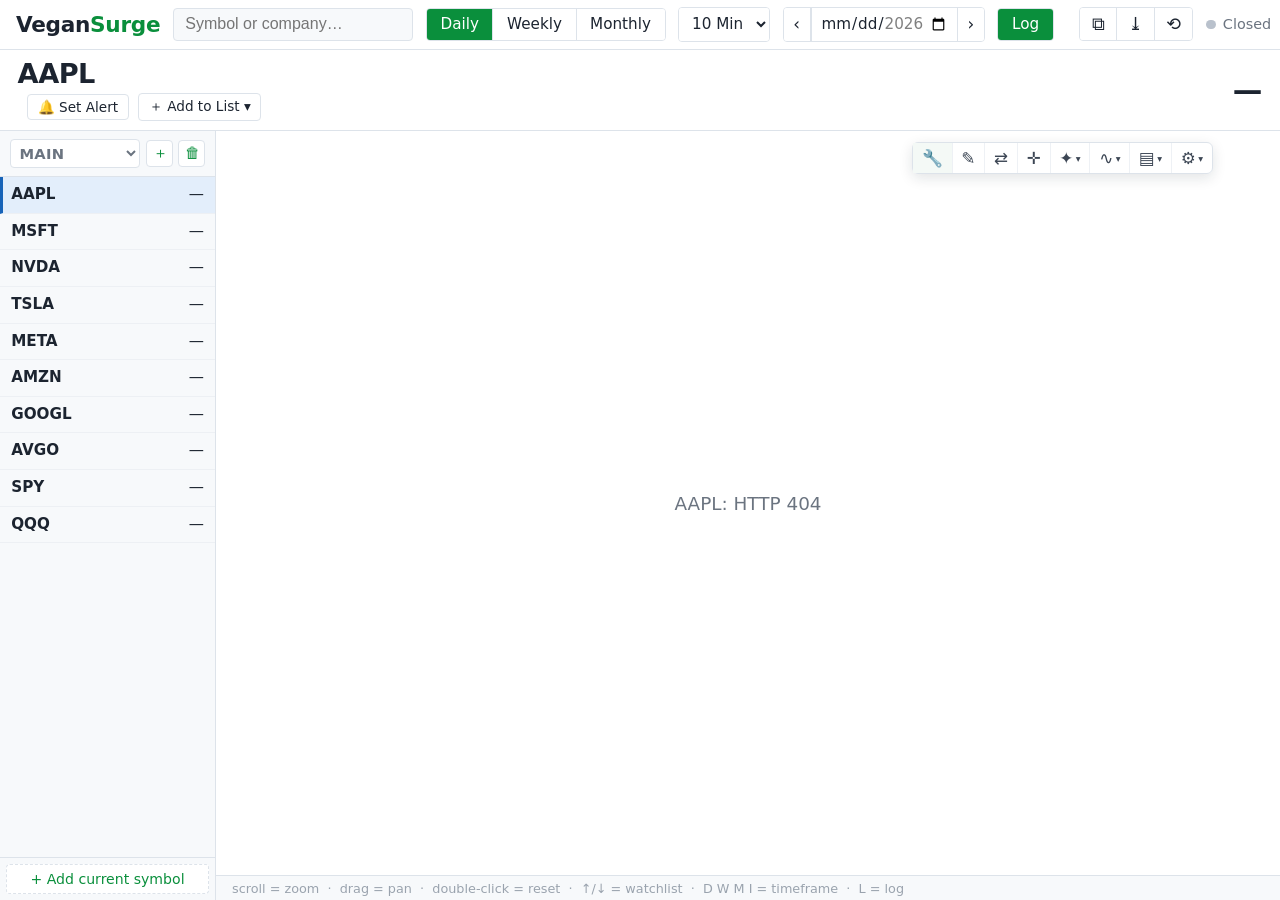
==== web/index.html @ 4a859776 "VeganSurge: local MarketSurge-style charting app Fast canvas charting (IBD HLC bars, RS line + appro" ====
<!DOCTYPE html>
<html lang="en">
<head>
<meta charset="utf-8">
<meta name="viewport" content="width=device-width, initial-scale=1">
<title>VeganSurge</title>
<link rel="stylesheet" href="css/app.css">
</head>
<body>
<header id="topbar">
  <div class="logo">Vegan<span>Surge</span></div>

  <div id="searchBox">
    <input id="searchInput" type="text" placeholder="Symbol or company…" autocomplete="off" spellcheck="false">
    <div id="searchResults" class="hidden"></div>
  </div>

  <div id="tfButtons" class="btn-group">
    <button data-tf="d" class="active">Daily</button>
    <button data-tf="w">Weekly</button>
    <button data-tf="m">Monthly</button>
  </div>

  <div class="btn-group" id="intradayGroup">
    <select id="intradaySelect" title="Intraday timeframe">
      <option value="i1">1 Min</option>
      <option value="i5">5 Min</option>
      <option value="i10" selected>10 Min</option>
      <option value="i15">15 Min</option>
      <option value="i60">60 Min</option>
    </select>
  </div>

  <div class="btn-group" id="dayNav">
    <button id="dayPrev" title="Previous session">‹</button>
    <input type="date" id="daySelect" title="Replay a specific day (intraday)">
    <button id="dayNext" title="Next session">›</button>
  </div>

  <div class="btn-group">
    <button id="logToggle" class="active" title="Logarithmic price scale">Log</button>
  </div>

  <div class="spacer"></div>

  <div class="btn-group" id="utilButtons">
    <button id="pipBtn" title="Open chart in a separate window">⧉</button>
    <button id="shotBtn" title="Download chart screenshot">⤓</button>
    <button id="resetBtn" title="Reset view to defaults">⟲</button>
  </div>

  <div id="liveStatus"><span class="dot"></span><span id="liveText">—</span></div>
</header>

<div id="companyBar">
  <div class="cb-left">
    <div class="cb-title">
      <span id="qhSymbol">—</span>
      <span id="qhName"></span>
    </div>
    <div class="cb-sub">
      <span id="qhIndustry"></span>
      <button id="alertBtn">🔔 Set Alert</button>
      <div id="listAddWrap">
        <button id="listAddBtn">＋ Add to List ▾</button>
        <div id="listAddPop" class="pop hidden"></div>
      </div>
    </div>
  </div>
  <div class="cb-blurb">
    <span id="qhSummary"></span>
    <a id="qhWebsite" target="_blank" rel="noopener"></a>
  </div>
  <div class="cb-stats" id="qhStats"></div>
  <div class="cb-price">
    <div id="qhPrice">—</div>
    <div id="qhChange"></div>
    <div id="qhVolume"></div>
  </div>
</div>

<div id="alertPop" class="pop hidden">
  <div class="pop-title">Price alerts — <span id="alertSym"></span></div>
  <div class="pop-row">
    <input id="alertPrice" type="number" step="0.01" placeholder="Price level">
    <button id="alertAdd">Add</button>
  </div>
  <div id="alertList"></div>
  <div class="pop-note">Fires when price crosses the level (checked every few seconds while open).</div>
</div>

<main>
  <aside id="watchlistPanel">
    <div class="panel-head">
      <select id="listSelect" title="Watchlist"></select>
      <span class="panel-head-btns">
        <button id="listNew" title="New list">＋</button>
        <button id="listDel" title="Delete list">🗑</button>
      </span>
    </div>
    <div id="watchlist"></div>
    <div class="panel-foot"><button id="wlAdd">+ Add current symbol</button></div>
  </aside>

  <section id="chartSection">
    <div id="replayBanner" class="hidden"></div>
    <div id="chartWrap">
      <canvas id="chart"></canvas>
      <canvas id="markup"></canvas>
      <canvas id="overlay"></canvas>
      <div id="floatPanel" class="hidden">
        <button id="fpToggle" title="Collapse panel">‹</button>
        <div id="fpBody"></div>
      </div>
      <div id="toolsBar"></div>
      <div id="chartMsg" class="hidden"></div>
      <div id="toast" class="hidden"></div>
    </div>
    <div class="hint">scroll = zoom &nbsp;·&nbsp; drag = pan &nbsp;·&nbsp; double-click = reset &nbsp;·&nbsp; ↑/↓ = watchlist &nbsp;·&nbsp; D W M I = timeframe &nbsp;·&nbsp; L = log</div>
  </section>
</main>

<script type="module" src="js/app.js"></script>
</body>
</html>
---- web/css/app.css ----
:root {
  --bg: #ffffff;
  --panel: #f7f9fb;
  --border: #dde3ea;
  --text: #1c2430;
  --muted: #6b7480;
  --accent: #0a8f3c;
  --up: #1763b8;
  --down: #e2418f;
  --red: #e03131;
  --link: #1c66c2;
}

/* Dynamic type scale: everything is in rem, so the whole UI grows with the
   window. ~13px at 1100px wide → ~17px at 2400px wide. */
html { font-size: clamp(12.5px, 0.45vw + 8.4px, 18px); }

* { box-sizing: border-box; }

html, body {
  margin: 0; height: 100%;
  font-family: "Segoe UI", system-ui, -apple-system, sans-serif;
  font-size: 1rem; color: var(--text); background: var(--bg);
  overflow: hidden;
}
body { display: flex; flex-direction: column; }

/* ---------- top toolbar ---------- */
#topbar {
  display: flex; align-items: center; gap: 0.8rem;
  height: 3.1rem; padding: 0 1rem; flex: none;
  border-bottom: 1px solid var(--border); background: #fff;
}
.logo { font-size: 1.35rem; font-weight: 700; letter-spacing: -0.3px; white-space: nowrap; }
.logo span { color: var(--accent); }
.spacer { flex: 1; }

#searchBox { position: relative; }
#searchInput {
  width: 15rem; padding: 0.42rem 0.7rem;
  border: 1px solid var(--border); border-radius: 4px;
  font-size: 1rem; outline: none; background: var(--panel);
}
#searchInput:focus { border-color: var(--accent); background: #fff; }
#searchResults {
  position: absolute; top: 2.4rem; left: 0; width: 24rem; z-index: 50;
  background: #fff; border: 1px solid var(--border); border-radius: 4px;
  box-shadow: 0 6px 20px rgba(20,30,40,.12); max-height: 22rem; overflow-y: auto;
}
#searchResults .row {
  display: flex; gap: 0.7rem; padding: 0.5rem 0.7rem; cursor: pointer; align-items: baseline;
}
#searchResults .row:hover, #searchResults .row.sel { background: #eef4fb; }
#searchResults .sym { font-weight: 700; min-width: 4rem; }
#searchResults .name { color: var(--muted); flex: 1; overflow: hidden; text-overflow: ellipsis; white-space: nowrap; }
#searchResults .exch { color: #98a1ad; font-size: 0.85rem; }

.btn-group { display: flex; border: 1px solid var(--border); border-radius: 4px; overflow: hidden; flex: none; }
.btn-group button {
  border: none; background: #fff; padding: 0.42rem 0.85rem; cursor: pointer;
  font-size: 0.95rem; color: var(--text); border-right: 1px solid var(--border);
  font-family: inherit;
}
.btn-group button:last-child { border-right: none; }
.btn-group button:hover { background: #f0f3f7; }
.btn-group button.active { background: var(--accent); color: #fff; }

#intradayGroup select, #dayNav input[type="date"] {
  border: none; background: #fff; padding: 0.4rem 0.55rem; font-size: 0.95rem;
  color: var(--text); cursor: pointer; outline: none; font-family: inherit;
}
#intradayGroup.active select { background: var(--accent); color: #fff; }
#dayNav button { padding: 0.42rem 0.6rem; font-size: 1.05rem; line-height: 1; }
#dayNav input[type="date"] { width: 9.2rem; border-left: 1px solid var(--border); border-right: 1px solid var(--border); }

#utilButtons button { font-size: 1.1rem; padding: 0.35rem 0.7rem; }

#liveStatus { display: flex; align-items: center; gap: 0.45rem; color: var(--muted); font-size: 0.9rem; white-space: nowrap; }
#liveStatus .dot { width: 0.6rem; height: 0.6rem; border-radius: 50%; background: #b9c1cc; }
#liveStatus.on .dot { background: var(--accent); box-shadow: 0 0 5px rgba(10,143,60,.7); }

/* ---------- fat company bar (MS-style) ---------- */
#companyBar {
  display: flex; align-items: center; gap: 1.4rem; flex: none;
  padding: 0.55rem 1.1rem; min-height: 4.6rem;
  border-bottom: 1px solid var(--border); background: #fff;
}
.cb-left { flex: none; max-width: 30rem; }
.cb-title { display: flex; align-items: baseline; gap: 0.6rem; }
#qhSymbol { font-size: 1.7rem; font-weight: 800; letter-spacing: -0.5px; }
#qhName { font-size: 1.15rem; font-weight: 600; color: var(--text);
  overflow: hidden; text-overflow: ellipsis; white-space: nowrap; max-width: 16rem; }
.cb-sub { display: flex; align-items: center; gap: 0.6rem; margin-top: 0.25rem; }
#qhIndustry { color: var(--link); font-size: 0.9rem; white-space: nowrap;
  overflow: hidden; text-overflow: ellipsis; max-width: 24rem; }
.cb-sub button {
  border: 1px solid var(--border); background: #fff; border-radius: 4px;
  padding: 0.25rem 0.6rem; font-size: 0.85rem; cursor: pointer; white-space: nowrap;
  font-family: inherit; color: var(--text);
}
.cb-sub button:hover { background: #f0f3f7; }
#listAddWrap { position: relative; }

.cb-blurb {
  flex: 1 1 auto; min-width: 8rem; color: var(--muted); font-size: 0.88rem;
  line-height: 1.25; max-height: 3.4rem; overflow: hidden;
}
#qhWebsite { color: var(--link); margin-left: 0.4rem; }

.cb-stats {
  flex: none; display: grid; grid-auto-flow: column;
  grid-template-rows: 1fr 1fr 1fr; gap: 0.12rem 1.6rem;
  font-size: 0.92rem; font-variant-numeric: tabular-nums; white-space: nowrap;
}
.cb-stats .pair { display: flex; justify-content: space-between; gap: 0.8rem; }
.cb-stats .k { color: var(--muted); }
.cb-stats .v { font-weight: 700; }

.cb-price { flex: none; text-align: right; min-width: 11rem; }
#qhPrice { font-size: 1.85rem; font-weight: 800; line-height: 1.1; font-variant-numeric: tabular-nums; }
#qhChange { font-weight: 700; font-size: 1rem; font-variant-numeric: tabular-nums; }
#qhVolume { color: var(--muted); font-size: 0.88rem; font-variant-numeric: tabular-nums; }

.pos { color: var(--accent); }
.neg { color: var(--red); }

/* ---------- popovers ---------- */
.pop {
  position: absolute; z-index: 60; background: #fff; border: 1px solid var(--border);
  border-radius: 6px; box-shadow: 0 8px 26px rgba(20,30,40,.18); padding: 0.7rem;
  font-size: 0.92rem; min-width: 16rem;
}
.pop-title { font-weight: 700; margin-bottom: 0.5rem; }
.pop-row { display: flex; gap: 0.5rem; margin-bottom: 0.5rem; }
.pop-row input {
  flex: 1; border: 1px solid var(--border); border-radius: 4px; padding: 0.3rem 0.5rem;
  font-size: 0.92rem; font-family: inherit; outline: none;
}
.pop-row input:focus { border-color: var(--accent); }
.pop-row button, .pop .item button {
  border: 1px solid var(--border); background: var(--accent); color: #fff;
  border-radius: 4px; padding: 0.3rem 0.8rem; cursor: pointer; font-family: inherit;
}
.pop .item {
  display: flex; justify-content: space-between; align-items: center;
  padding: 0.3rem 0.2rem; border-bottom: 1px solid #f0f3f6;
}
.pop .item button { background: #fff; color: var(--red); border: none; padding: 0 0.4rem; }
.pop-note { color: var(--muted); font-size: 0.8rem; margin-top: 0.4rem; }
#listAddPop { top: 2rem; left: 0; }
#listAddPop .choice { padding: 0.4rem 0.6rem; cursor: pointer; border-radius: 4px; }
#listAddPop .choice:hover { background: #eef4fb; }
#listAddPop .choice.inlist { color: var(--accent); font-weight: 600; }
#alertPop { top: 7.2rem; left: 14rem; }

/* ---------- layout ---------- */
main { display: flex; flex: 1; min-height: 0; }

aside {
  background: var(--panel); border-right: 1px solid var(--border);
  display: flex; flex-direction: column; overflow: hidden;
}
#watchlistPanel { width: 13.5rem; flex: none; }

.panel-head {
  display: flex; align-items: center; justify-content: space-between; gap: 0.4rem;
  padding: 0.5rem 0.6rem; border-bottom: 1px solid var(--border);
}
#listSelect {
  flex: 1; border: 1px solid var(--border); border-radius: 4px; background: #fff;
  font-size: 0.92rem; font-weight: 700; padding: 0.25rem 0.3rem; font-family: inherit;
  text-transform: uppercase; letter-spacing: .3px; color: var(--muted); outline: none;
}
.panel-head-btns { display: flex; gap: 0.3rem; }
.panel-head button {
  border: 1px solid var(--border); background: #fff; border-radius: 4px;
  width: 1.7rem; height: 1.7rem; cursor: pointer; font-size: 0.95rem; line-height: 1;
  color: var(--accent); font-family: inherit;
}
.panel-head button:hover { background: #eef4ee; }
.panel-foot { border-top: 1px solid var(--border); padding: 0.4rem; }
.panel-foot button {
  width: 100%; border: 1px dashed var(--border); background: #fff; border-radius: 4px;
  padding: 0.35rem; cursor: pointer; color: var(--accent); font-size: 0.88rem; font-family: inherit;
}
.panel-foot button:hover { background: #eef4ee; }

/* ---------- watchlist ---------- */
#watchlist { overflow-y: auto; flex: 1; }
.wl-row {
  display: grid; grid-template-columns: 1fr auto; gap: 0.1rem 0.6rem;
  padding: 0.5rem 0.7rem; cursor: pointer; border-bottom: 1px solid #edf0f4; position: relative;
  font-size: 0.95rem;
}
.wl-row:hover { background: #eef2f7; }
.wl-row.active { background: #e3eefb; border-left: 3px solid var(--up); padding-left: calc(0.7rem - 3px); }
.wl-row .sym { font-weight: 700; }
.wl-row .px { text-align: right; font-variant-numeric: tabular-nums; }
.wl-row .chg { grid-column: 2; text-align: right; font-size: 0.85rem; font-variant-numeric: tabular-nums; }
.wl-row .rm {
  position: absolute; right: 0.25rem; top: 0.25rem; display: none;
  border: none; background: none; color: #aab; cursor: pointer; font-size: 0.9rem; padding: 0 0.2rem;
}
.wl-row:hover .rm { display: block; }
.wl-row .rm:hover { color: var(--red); }

/* ---------- chart ---------- */
#chartSection { flex: 1; display: flex; flex-direction: column; min-width: 0; }

#chartWrap { position: relative; flex: 1; min-height: 0; background: #fff; }
#chartWrap canvas { position: absolute; inset: 0; width: 100%; height: 100%; }
#overlay { cursor: crosshair; }
#chartMsg {
  position: absolute; inset: 0; display: flex; align-items: center; justify-content: center;
  font-size: 1.15rem; color: var(--muted); background: rgba(255,255,255,.85); z-index: 5;
}
#toast {
  position: absolute; top: 0.8rem; right: 0.8rem; z-index: 70;
  background: #1c2430; color: #fff; border-radius: 6px; padding: 0.6rem 1rem;
  font-size: 0.95rem; box-shadow: 0 8px 26px rgba(20,30,40,.3); max-width: 22rem;
}

#replayBanner {
  padding: 0.3rem 1rem; background: #fff7e0; border-bottom: 1px solid #eadfb8;
  color: #7a5c00; font-size: 0.9rem; flex: none;
}
#replayBanner button {
  margin-left: 0.7rem; border: 1px solid #d8c787; background: #fff; border-radius: 3px;
  cursor: pointer; font-size: 0.82rem; padding: 0.05rem 0.5rem; font-family: inherit;
}

.hint {
  padding: 0.28rem 1rem; color: #9aa3ae; font-size: 0.8rem; flex: none;
  border-top: 1px solid var(--border); background: var(--panel); white-space: nowrap; overflow: hidden;
}

/* ---------- floating stats panel (landscape) ---------- */
#floatPanel {
  position: absolute; top: 0.7rem; left: 0.7rem; z-index: 10;
  display: flex; align-items: flex-start;
  max-width: calc(100% - 8rem);
}
#fpBody {
  display: flex; gap: 1rem; align-items: flex-start;
  overflow: auto; max-height: 23rem;
  background: rgba(255,255,255,0.96); border: 1px solid var(--border);
  border-radius: 5px; box-shadow: 0 4px 18px rgba(20,30,40,.13);
  padding: 0.6rem 0.8rem;
}
#fpToggle {
  order: 2; margin-left: -1px; margin-top: 1rem; flex: none;
  width: 1.3rem; height: 3.2rem; border: 1px solid var(--border); border-left: none;
  border-radius: 0 5px 5px 0; background: var(--accent); color: #fff;
  cursor: pointer; font-size: 1rem; line-height: 1; padding: 0;
}
#fpToggle:hover { filter: brightness(1.1); }
#floatPanel.collapsed #fpBody { display: none; }
#floatPanel.collapsed #fpToggle { border-left: 1px solid var(--border); border-radius: 5px; }

table.annual {
  border-collapse: collapse; font-size: 0.88rem;
  font-variant-numeric: tabular-nums; flex: none;
}
table.annual th {
  text-align: right; color: var(--text); font-weight: 700; font-size: 0.84rem;
  padding: 0.1rem 0.4rem 0.25rem; border-bottom: 1px solid var(--border); white-space: nowrap;
}
table.annual th:first-child { text-align: left; }
table.annual td { text-align: right; padding: 0.16rem 0.4rem; white-space: nowrap; }
table.annual td:first-child { text-align: left; font-weight: 600; }
table.annual tr:nth-child(even) td { background: #f3f6f9; }
table.annual .est td { color: #1a2028; } /* MS: estimates upright, marked by " e" + arrow only */
.tr-up { color: #007942; }
.tr-down { color: var(--red); }

.fp-stats {
  padding-left: 1.2rem; flex: none;
  display: grid; grid-template-rows: repeat(9, auto); grid-auto-flow: column;
  gap: 0.12rem 1.4rem; align-content: start;
}
.fp-stats .stat-row {
  display: flex; justify-content: space-between; gap: 1rem;
  font-size: 0.88rem; font-variant-numeric: tabular-nums; white-space: nowrap;
}
.stat-row .k { color: var(--muted); }
.stat-row .v { font-weight: 700; }
.rs-badge {
  display: inline-block; background: var(--up); color: #fff; border-radius: 3px;
  padding: 0 0.4rem; font-weight: 800;
}

/* ---------- floating tools bar ---------- */
#toolsBar {
  position: absolute; top: 0.7rem; right: 4.2rem; z-index: 12;
  display: flex; align-items: center;
  background: rgba(255,255,255,0.97); border: 1px solid var(--border);
  border-radius: 6px; box-shadow: 0 4px 14px rgba(20,30,40,.12);
}
#toolsBar button.tool {
  border: none; background: none; cursor: pointer; font-size: 1.05rem;
  padding: 0.4rem 0.55rem; border-right: 1px solid #eef1f5; color: #3c4654;
  font-family: inherit; line-height: 1;
}
#toolsBar button.tool:last-of-type { border-right: none; }
#toolsBar button.tool:hover { background: #f0f3f7; }
#toolsBar button.tool.on { background: var(--accent); color: #fff; }
#toolsBar .tool-pop {
  position: absolute; top: 2.4rem; right: 0; min-width: 15rem;
}

#toolsBar button.tool.on { background: #f4f9f6; color: #027d42; }
#toolsBar .caret { font-size: 0.6rem; margin-left: 0.15rem; vertical-align: middle; }

.trow {
  display: flex; justify-content: space-between; align-items: center;
  padding: 0.42rem 0.2rem; cursor: pointer; border-bottom: 1px solid #f0f3f6;
  gap: 1.2rem; white-space: nowrap;
}
.trow:hover { background: #f7faf8; }
.pill {
  width: 2rem; height: 1.1rem; border-radius: 0.55rem; background: #cdd4dc;
  position: relative; transition: background .15s; flex: none;
}
.pill::after {
  content: ""; position: absolute; top: 0.12rem; left: 0.12rem;
  width: 0.86rem; height: 0.86rem; border-radius: 50%; background: #fff;
  transition: left .15s;
}
.pill.on { background: #027d42; }
.pill.on::after { left: 1.02rem; }

.rrow {
  display: flex; justify-content: space-between; align-items: center;
  padding: 0.42rem 0.2rem; cursor: pointer; border-bottom: 1px solid #f0f3f6; gap: 1.2rem;
}
.rrow:hover { background: #f7faf8; }
.radio {
  width: 1rem; height: 1rem; border-radius: 50%; border: 2px solid #cdd4dc; flex: none;
}
.radio.sel { border-color: #027d42; background: radial-gradient(#027d42 45%, #fff 50%); }

.tool-pop .choice { padding: 0.35rem 0.5rem; cursor: pointer; border-radius: 4px; font-weight: 600; }
.tool-pop .choice:hover { background: #eef4fb; }

/* markup palette docked at chart left edge */
#mkPalette {
  position: absolute; top: 0.7rem; left: 0.7rem; z-index: 14;
  width: 5.4rem; background: #fff; border: 1px solid var(--border); border-radius: 6px;
  box-shadow: 0 4px 14px rgba(20,30,40,.12); padding: 0.35rem;
  display: flex; flex-direction: column; gap: 0.3rem;
}
#mkPalette .mk-row { display: flex; gap: 0.25rem; justify-content: center; }
#mkPalette .mk-grid { display: grid; grid-template-columns: 1fr 1fr; gap: 0.25rem; }
#mkPalette button {
  border: 1px solid var(--border); background: #fff; border-radius: 4px;
  font-size: 1rem; cursor: pointer; padding: 0.25rem 0; width: 100%; line-height: 1.2;
  font-family: inherit; color: #394859;
}
#mkPalette button:hover { background: #f0f3f7; }
#mkPalette button.on { background: #f4f9f6; color: #027d42; border-color: #027d42; }
#mkPalette input[type="color"] { width: 100%; height: 1.6rem; border: 1px solid var(--border); border-radius: 4px; background: #fff; padding: 0.1rem; }
#mkPalette .mk-foot { border-top: 1px solid var(--border); padding-top: 0.3rem; }

/* When markup mode is on, the floating panel may overlap the palette — shift it */
#mkPalette ~ #floatPanel, #chartWrap:has(#mkPalette:not(.hidden)) #floatPanel { left: 6.6rem; }

/* PiP mode: chart only */
body.pip #topbar, body.pip #companyBar, body.pip #watchlistPanel, body.pip .hint { display: none; }

.hidden { display: none !important; }
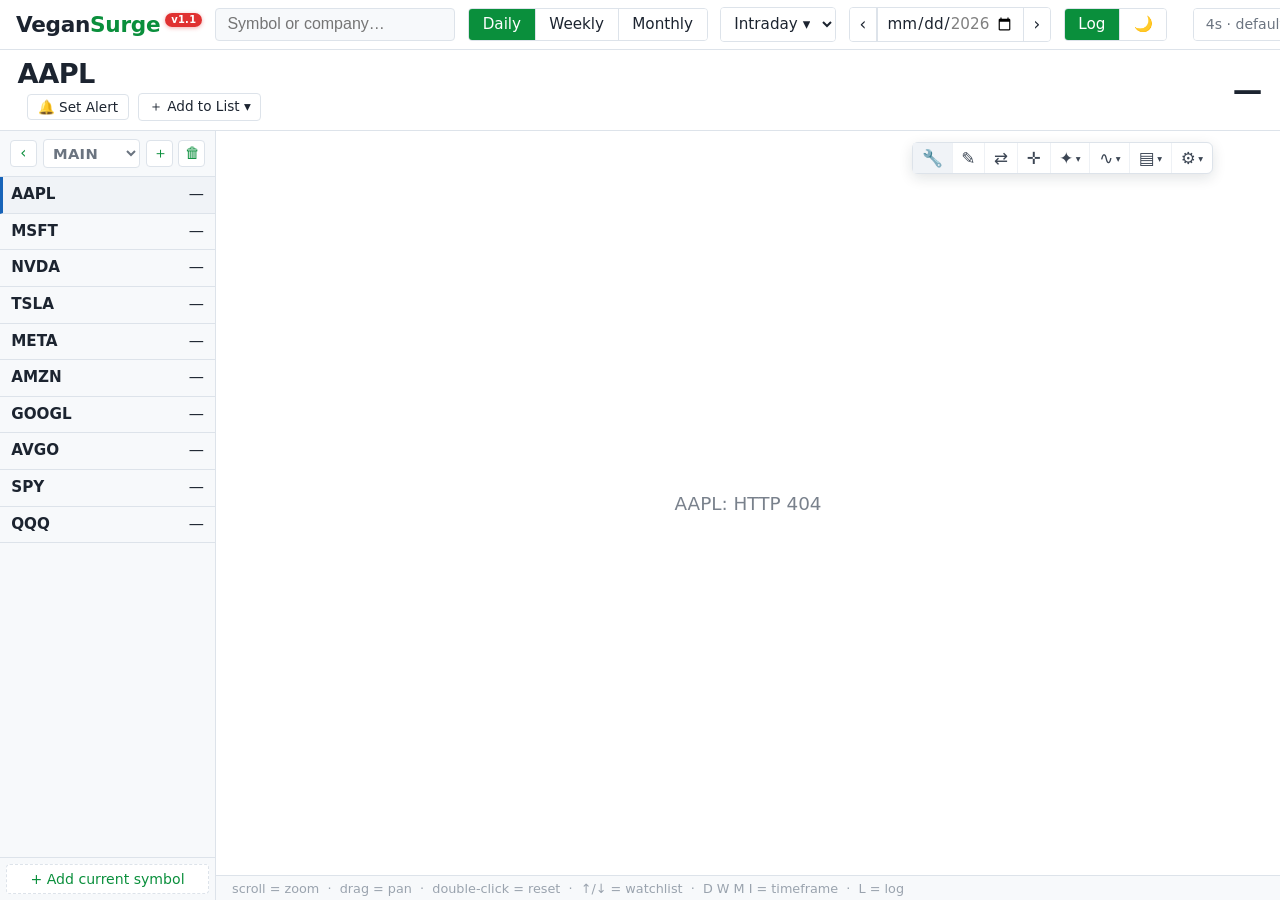
==== commit f371df24: "Draw each base type distinctly, sized to the formation Make cup, cup-with-handle, double-bottom, and" ====
--- a/web/index.html
+++ b/web/index.html
@@ -8,7 +8,16 @@
 </head>
 <body>
 <header id="topbar">
-  <div class="logo">Vegan<span>Surge</span></div>
+  <div class="logo">Vegan<span>Surge</span><sup id="version" title="What's new in v1.1:
+· Reworked IBD base detection (cup, cup w/ handle, double bottom, flat) with proper left-side/handle pivots
+· Beautiful base outlines + breakout-day flag (pivot line clipped to the breakout candle)
+· Night mode (🌙) — themed palette for every chart type
+· Weekly/monthly Reports dock (annual table + ratings grid)
+· Forward quarterly estimates in the chart footer
+· Currency detection for international stocks
+· Extended/pre-market data toggle · adjustable quote refresh
+· Full-window screenshots
+· Fixed: search dropdown hang, 1-Min select, VELO daily-move, weekly render crash">v1.1</sup></div>
 
   <div id="searchBox">
     <input id="searchInput" type="text" placeholder="Symbol or company…" autocomplete="off" spellcheck="false">
@@ -23,9 +32,10 @@
 
   <div class="btn-group" id="intradayGroup">
     <select id="intradaySelect" title="Intraday timeframe">
+      <option value="" disabled selected hidden>Intraday ▾</option>
       <option value="i1">1 Min</option>
       <option value="i5">5 Min</option>
-      <option value="i10" selected>10 Min</option>
+      <option value="i10">10 Min</option>
       <option value="i15">15 Min</option>
       <option value="i60">60 Min</option>
     </select>
@@ -39,11 +49,23 @@
 
   <div class="btn-group">
     <button id="logToggle" class="active" title="Logarithmic price scale">Log</button>
+    <button id="themeToggle" title="Night mode">🌙</button>
   </div>
 
   <div class="spacer"></div>
 
+  <div class="btn-group" id="tickGroup" title="Quote refresh rate">
+    <select id="tickSelect">
+      <option value="2000">2s · turbo</option>
+      <option value="4000" selected>4s · default</option>
+      <option value="10000">10s · relaxed</option>
+      <option value="30000">30s · light</option>
+      <option value="60000">60s · minimal</option>
+    </select>
+  </div>
+
   <div class="btn-group" id="utilButtons">
+    <button id="updateBtn" title="Check for updates">⬆</button>
     <button id="pipBtn" title="Open chart in a separate window">⧉</button>
     <button id="shotBtn" title="Download chart screenshot">⤓</button>
     <button id="resetBtn" title="Reset view to defaults">⟲</button>
@@ -92,6 +114,7 @@
 <main>
   <aside id="watchlistPanel">
     <div class="panel-head">
+      <button id="wlCollapse" title="Collapse watchlist">‹</button>
       <select id="listSelect" title="Watchlist"></select>
       <span class="panel-head-btns">
         <button id="listNew" title="New list">＋</button>
--- a/web/css/app.css
+++ b/web/css/app.css
@@ -15,6 +15,32 @@
    window. ~13px at 1100px wide → ~17px at 2400px wide. */
 html { font-size: clamp(12.5px, 0.45vw + 8.4px, 18px); }
 
+/* ---------- night mode ---------- */
+body.night {
+  --bg: #11161d;
+  --panel: #161c25;
+  --border: #2c333d;
+  --text: #e6ebf2;
+  --muted: #8b97a6;
+  --accent: #36d07f;
+  --up: #4d9bff;
+  --down: #ff5cc8;
+  --red: #ff6b6b;
+  --link: #5aa6ff;
+  --surface: #1a212b;   /* replaces hardcoded #fff surfaces */
+  --surface2: #11161d;
+  --hover: #222b37;
+  --zebra: #1a212b;
+  --shadow: rgba(0,0,0,0.5);
+}
+:root {
+  --surface: #ffffff;
+  --surface2: #f7f9fb;
+  --hover: #f0f3f7;
+  --zebra: #f3f6f9;
+  --shadow: rgba(20,30,40,0.13);
+}
+
 * { box-sizing: border-box; }
 
 html, body {
@@ -29,10 +55,20 @@
 #topbar {
   display: flex; align-items: center; gap: 0.8rem;
   height: 3.1rem; padding: 0 1rem; flex: none;
-  border-bottom: 1px solid var(--border); background: #fff;
+  border-bottom: 1px solid var(--border); background: var(--surface);
 }
 .logo { font-size: 1.35rem; font-weight: 700; letter-spacing: -0.3px; white-space: nowrap; }
 .logo span { color: var(--accent); }
+#version {
+  font-size: 0.62rem; font-weight: 800; color: #fff; background: var(--red);
+  border-radius: 8px; padding: 0.08rem 0.38rem; margin-left: 0.3rem;
+  vertical-align: super; letter-spacing: .3px; cursor: help;
+  box-shadow: 0 1px 4px rgba(224,49,49,.4);
+}
+#tickGroup select {
+  border: none; background: var(--surface); padding: 0.4rem 0.5rem; font-size: 0.88rem;
+  color: var(--muted); cursor: pointer; outline: none; font-family: inherit;
+}
 .spacer { flex: 1; }
 
 #searchBox { position: relative; }
@@ -41,32 +77,32 @@
   border: 1px solid var(--border); border-radius: 4px;
   font-size: 1rem; outline: none; background: var(--panel);
 }
-#searchInput:focus { border-color: var(--accent); background: #fff; }
+#searchInput:focus { border-color: var(--accent); background: var(--surface); }
 #searchResults {
   position: absolute; top: 2.4rem; left: 0; width: 24rem; z-index: 50;
-  background: #fff; border: 1px solid var(--border); border-radius: 4px;
+  background: var(--surface); border: 1px solid var(--border); border-radius: 4px;
   box-shadow: 0 6px 20px rgba(20,30,40,.12); max-height: 22rem; overflow-y: auto;
 }
 #searchResults .row {
   display: flex; gap: 0.7rem; padding: 0.5rem 0.7rem; cursor: pointer; align-items: baseline;
 }
-#searchResults .row:hover, #searchResults .row.sel { background: #eef4fb; }
+#searchResults .row:hover, #searchResults .row.sel { background: var(--hover); }
 #searchResults .sym { font-weight: 700; min-width: 4rem; }
 #searchResults .name { color: var(--muted); flex: 1; overflow: hidden; text-overflow: ellipsis; white-space: nowrap; }
 #searchResults .exch { color: #98a1ad; font-size: 0.85rem; }
 
 .btn-group { display: flex; border: 1px solid var(--border); border-radius: 4px; overflow: hidden; flex: none; }
 .btn-group button {
-  border: none; background: #fff; padding: 0.42rem 0.85rem; cursor: pointer;
+  border: none; background: var(--surface); padding: 0.42rem 0.85rem; cursor: pointer;
   font-size: 0.95rem; color: var(--text); border-right: 1px solid var(--border);
   font-family: inherit;
 }
 .btn-group button:last-child { border-right: none; }
-.btn-group button:hover { background: #f0f3f7; }
+.btn-group button:hover { background: var(--hover); }
 .btn-group button.active { background: var(--accent); color: #fff; }
 
 #intradayGroup select, #dayNav input[type="date"] {
-  border: none; background: #fff; padding: 0.4rem 0.55rem; font-size: 0.95rem;
+  border: none; background: var(--surface); padding: 0.4rem 0.55rem; font-size: 0.95rem;
   color: var(--text); cursor: pointer; outline: none; font-family: inherit;
 }
 #intradayGroup.active select { background: var(--accent); color: #fff; }
@@ -74,6 +110,13 @@
 #dayNav input[type="date"] { width: 9.2rem; border-left: 1px solid var(--border); border-right: 1px solid var(--border); }
 
 #utilButtons button { font-size: 1.1rem; padding: 0.35rem 0.7rem; }
+#updateBtn { position: relative; }
+#updateBtn.has-update { color: var(--accent); }
+#updateBtn.has-update::after {
+  content: ""; position: absolute; top: 3px; right: 4px;
+  width: 7px; height: 7px; border-radius: 50%; background: var(--accent);
+  box-shadow: 0 0 0 2px var(--panel);
+}
 
 #liveStatus { display: flex; align-items: center; gap: 0.45rem; color: var(--muted); font-size: 0.9rem; white-space: nowrap; }
 #liveStatus .dot { width: 0.6rem; height: 0.6rem; border-radius: 50%; background: #b9c1cc; }
@@ -83,7 +126,7 @@
 #companyBar {
   display: flex; align-items: center; gap: 1.4rem; flex: none;
   padding: 0.55rem 1.1rem; min-height: 4.6rem;
-  border-bottom: 1px solid var(--border); background: #fff;
+  border-bottom: 1px solid var(--border); background: var(--surface);
 }
 .cb-left { flex: none; max-width: 30rem; }
 .cb-title { display: flex; align-items: baseline; gap: 0.6rem; }
@@ -94,11 +137,11 @@
 #qhIndustry { color: var(--link); font-size: 0.9rem; white-space: nowrap;
   overflow: hidden; text-overflow: ellipsis; max-width: 24rem; }
 .cb-sub button {
-  border: 1px solid var(--border); background: #fff; border-radius: 4px;
+  border: 1px solid var(--border); background: var(--surface); border-radius: 4px;
   padding: 0.25rem 0.6rem; font-size: 0.85rem; cursor: pointer; white-space: nowrap;
   font-family: inherit; color: var(--text);
 }
-.cb-sub button:hover { background: #f0f3f7; }
+.cb-sub button:hover { background: var(--hover); }
 #listAddWrap { position: relative; }
 
 .cb-blurb {
@@ -126,7 +169,7 @@
 
 /* ---------- popovers ---------- */
 .pop {
-  position: absolute; z-index: 60; background: #fff; border: 1px solid var(--border);
+  position: absolute; z-index: 60; background: var(--surface); border: 1px solid var(--border);
   border-radius: 6px; box-shadow: 0 8px 26px rgba(20,30,40,.18); padding: 0.7rem;
   font-size: 0.92rem; min-width: 16rem;
 }
@@ -143,13 +186,13 @@
 }
 .pop .item {
   display: flex; justify-content: space-between; align-items: center;
-  padding: 0.3rem 0.2rem; border-bottom: 1px solid #f0f3f6;
-}
-.pop .item button { background: #fff; color: var(--red); border: none; padding: 0 0.4rem; }
+  padding: 0.3rem 0.2rem; border-bottom: 1px solid var(--border);
+}
+.pop .item button { background: var(--surface); color: var(--red); border: none; padding: 0 0.4rem; }
 .pop-note { color: var(--muted); font-size: 0.8rem; margin-top: 0.4rem; }
 #listAddPop { top: 2rem; left: 0; }
 #listAddPop .choice { padding: 0.4rem 0.6rem; cursor: pointer; border-radius: 4px; }
-#listAddPop .choice:hover { background: #eef4fb; }
+#listAddPop .choice:hover { background: var(--hover); }
 #listAddPop .choice.inlist { color: var(--accent); font-weight: 600; }
 #alertPop { top: 7.2rem; left: 14rem; }
 
@@ -167,33 +210,45 @@
   padding: 0.5rem 0.6rem; border-bottom: 1px solid var(--border);
 }
 #listSelect {
-  flex: 1; border: 1px solid var(--border); border-radius: 4px; background: #fff;
+  flex: 1; border: 1px solid var(--border); border-radius: 4px; background: var(--surface);
   font-size: 0.92rem; font-weight: 700; padding: 0.25rem 0.3rem; font-family: inherit;
   text-transform: uppercase; letter-spacing: .3px; color: var(--muted); outline: none;
 }
 .panel-head-btns { display: flex; gap: 0.3rem; }
-.panel-head button {
-  border: 1px solid var(--border); background: #fff; border-radius: 4px;
+#wlCollapse {
+  flex: none; border: 1px solid var(--border); background: var(--surface); border-radius: 4px;
   width: 1.7rem; height: 1.7rem; cursor: pointer; font-size: 0.95rem; line-height: 1;
   color: var(--accent); font-family: inherit;
 }
-.panel-head button:hover { background: #eef4ee; }
+#wlCollapse:hover { background: var(--hover); }
+#watchlistPanel.collapsed { width: 2.2rem; }
+#watchlistPanel.collapsed #listSelect,
+#watchlistPanel.collapsed .panel-head-btns,
+#watchlistPanel.collapsed #watchlist,
+#watchlistPanel.collapsed .panel-foot { display: none; }
+#watchlistPanel.collapsed .panel-head { justify-content: center; padding: 0.5rem 0.2rem; }
+.panel-head button {
+  border: 1px solid var(--border); background: var(--surface); border-radius: 4px;
+  width: 1.7rem; height: 1.7rem; cursor: pointer; font-size: 0.95rem; line-height: 1;
+  color: var(--accent); font-family: inherit;
+}
+.panel-head button:hover { background: var(--hover); }
 .panel-foot { border-top: 1px solid var(--border); padding: 0.4rem; }
 .panel-foot button {
-  width: 100%; border: 1px dashed var(--border); background: #fff; border-radius: 4px;
+  width: 100%; border: 1px dashed var(--border); background: var(--surface); border-radius: 4px;
   padding: 0.35rem; cursor: pointer; color: var(--accent); font-size: 0.88rem; font-family: inherit;
 }
-.panel-foot button:hover { background: #eef4ee; }
+.panel-foot button:hover { background: var(--hover); }
 
 /* ---------- watchlist ---------- */
 #watchlist { overflow-y: auto; flex: 1; }
 .wl-row {
   display: grid; grid-template-columns: 1fr auto; gap: 0.1rem 0.6rem;
-  padding: 0.5rem 0.7rem; cursor: pointer; border-bottom: 1px solid #edf0f4; position: relative;
+  padding: 0.5rem 0.7rem; cursor: pointer; border-bottom: 1px solid var(--border); position: relative;
   font-size: 0.95rem;
 }
-.wl-row:hover { background: #eef2f7; }
-.wl-row.active { background: #e3eefb; border-left: 3px solid var(--up); padding-left: calc(0.7rem - 3px); }
+.wl-row:hover { background: var(--hover); }
+.wl-row.active { background: var(--hover); border-left: 3px solid var(--up); padding-left: calc(0.7rem - 3px); }
 .wl-row .sym { font-weight: 700; }
 .wl-row .px { text-align: right; font-variant-numeric: tabular-nums; }
 .wl-row .chg { grid-column: 2; text-align: right; font-size: 0.85rem; font-variant-numeric: tabular-nums; }
@@ -207,12 +262,12 @@
 /* ---------- chart ---------- */
 #chartSection { flex: 1; display: flex; flex-direction: column; min-width: 0; }
 
-#chartWrap { position: relative; flex: 1; min-height: 0; background: #fff; }
+#chartWrap { position: relative; flex: 1; min-height: 0; background: var(--surface); }
 #chartWrap canvas { position: absolute; inset: 0; width: 100%; height: 100%; }
 #overlay { cursor: crosshair; }
 #chartMsg {
   position: absolute; inset: 0; display: flex; align-items: center; justify-content: center;
-  font-size: 1.15rem; color: var(--muted); background: rgba(255,255,255,.85); z-index: 5;
+  font-size: 1.15rem; color: var(--muted); background: var(--surface); opacity: 0.9; z-index: 5;
 }
 #toast {
   position: absolute; top: 0.8rem; right: 0.8rem; z-index: 70;
@@ -225,7 +280,7 @@
   color: #7a5c00; font-size: 0.9rem; flex: none;
 }
 #replayBanner button {
-  margin-left: 0.7rem; border: 1px solid #d8c787; background: #fff; border-radius: 3px;
+  margin-left: 0.7rem; border: 1px solid #d8c787; background: var(--surface); border-radius: 3px;
   cursor: pointer; font-size: 0.82rem; padding: 0.05rem 0.5rem; font-family: inherit;
 }
 
@@ -243,7 +298,7 @@
 #fpBody {
   display: flex; gap: 1rem; align-items: flex-start;
   overflow: auto; max-height: 23rem;
-  background: rgba(255,255,255,0.96); border: 1px solid var(--border);
+  background: var(--surface); border: 1px solid var(--border);
   border-radius: 5px; box-shadow: 0 4px 18px rgba(20,30,40,.13);
   padding: 0.6rem 0.8rem;
 }
@@ -268,8 +323,10 @@
 table.annual th:first-child { text-align: left; }
 table.annual td { text-align: right; padding: 0.16rem 0.4rem; white-space: nowrap; }
 table.annual td:first-child { text-align: left; font-weight: 600; }
-table.annual tr:nth-child(even) td { background: #f3f6f9; }
+table.annual tr:nth-child(even) td { background: var(--zebra); }
 table.annual .est td { color: #1a2028; } /* MS: estimates upright, marked by " e" + arrow only */
+table.annual .est td.pos, table.annual td.pos { color: #007942; }
+table.annual .est td.neg, table.annual td.neg { color: var(--red); }
 .tr-up { color: #007942; }
 .tr-down { color: var(--red); }
 
@@ -289,11 +346,23 @@
   padding: 0 0.4rem; font-weight: 800;
 }
 
+/* weekly/monthly portrait Reports dock */
+#floatPanel.portrait #fpBody { flex-direction: column; gap: 0.5rem; max-height: calc(100vh - 220px); width: 27rem; }
+.fp-ratings {
+  display: grid; grid-template-columns: 1fr 1fr; gap: 0.1rem 1.4rem;
+  border-top: 1px solid var(--border); padding-top: 0.5rem;
+}
+.fp-ratings .stat-row {
+  display: flex; justify-content: space-between; gap: 0.6rem;
+  font-size: 0.86rem; font-variant-numeric: tabular-nums; padding: 0.1rem 0;
+}
+.fp-note { font-size: 0.72rem; color: var(--muted); border-top: 1px solid var(--border); padding-top: 0.35rem; line-height: 1.3; }
+
 /* ---------- floating tools bar ---------- */
 #toolsBar {
   position: absolute; top: 0.7rem; right: 4.2rem; z-index: 12;
   display: flex; align-items: center;
-  background: rgba(255,255,255,0.97); border: 1px solid var(--border);
+  background: var(--surface); border: 1px solid var(--border);
   border-radius: 6px; box-shadow: 0 4px 14px rgba(20,30,40,.12);
 }
 #toolsBar button.tool {
@@ -302,28 +371,28 @@
   font-family: inherit; line-height: 1;
 }
 #toolsBar button.tool:last-of-type { border-right: none; }
-#toolsBar button.tool:hover { background: #f0f3f7; }
+#toolsBar button.tool:hover { background: var(--hover); }
 #toolsBar button.tool.on { background: var(--accent); color: #fff; }
 #toolsBar .tool-pop {
   position: absolute; top: 2.4rem; right: 0; min-width: 15rem;
 }
 
-#toolsBar button.tool.on { background: #f4f9f6; color: #027d42; }
+#toolsBar button.tool.on { background: var(--hover); color: var(--accent); }
 #toolsBar .caret { font-size: 0.6rem; margin-left: 0.15rem; vertical-align: middle; }
 
 .trow {
   display: flex; justify-content: space-between; align-items: center;
-  padding: 0.42rem 0.2rem; cursor: pointer; border-bottom: 1px solid #f0f3f6;
+  padding: 0.42rem 0.2rem; cursor: pointer; border-bottom: 1px solid var(--border);
   gap: 1.2rem; white-space: nowrap;
 }
-.trow:hover { background: #f7faf8; }
+.trow:hover { background: var(--hover); }
 .pill {
   width: 2rem; height: 1.1rem; border-radius: 0.55rem; background: #cdd4dc;
   position: relative; transition: background .15s; flex: none;
 }
 .pill::after {
   content: ""; position: absolute; top: 0.12rem; left: 0.12rem;
-  width: 0.86rem; height: 0.86rem; border-radius: 50%; background: #fff;
+  width: 0.86rem; height: 0.86rem; border-radius: 50%; background: var(--surface);
   transition: left .15s;
 }
 .pill.on { background: #027d42; }
@@ -331,34 +400,34 @@
 
 .rrow {
   display: flex; justify-content: space-between; align-items: center;
-  padding: 0.42rem 0.2rem; cursor: pointer; border-bottom: 1px solid #f0f3f6; gap: 1.2rem;
-}
-.rrow:hover { background: #f7faf8; }
+  padding: 0.42rem 0.2rem; cursor: pointer; border-bottom: 1px solid var(--border); gap: 1.2rem;
+}
+.rrow:hover { background: var(--hover); }
 .radio {
   width: 1rem; height: 1rem; border-radius: 50%; border: 2px solid #cdd4dc; flex: none;
 }
 .radio.sel { border-color: #027d42; background: radial-gradient(#027d42 45%, #fff 50%); }
 
 .tool-pop .choice { padding: 0.35rem 0.5rem; cursor: pointer; border-radius: 4px; font-weight: 600; }
-.tool-pop .choice:hover { background: #eef4fb; }
+.tool-pop .choice:hover { background: var(--hover); }
 
 /* markup palette docked at chart left edge */
 #mkPalette {
   position: absolute; top: 0.7rem; left: 0.7rem; z-index: 14;
-  width: 5.4rem; background: #fff; border: 1px solid var(--border); border-radius: 6px;
+  width: 5.4rem; background: var(--surface); border: 1px solid var(--border); border-radius: 6px;
   box-shadow: 0 4px 14px rgba(20,30,40,.12); padding: 0.35rem;
   display: flex; flex-direction: column; gap: 0.3rem;
 }
 #mkPalette .mk-row { display: flex; gap: 0.25rem; justify-content: center; }
 #mkPalette .mk-grid { display: grid; grid-template-columns: 1fr 1fr; gap: 0.25rem; }
 #mkPalette button {
-  border: 1px solid var(--border); background: #fff; border-radius: 4px;
+  border: 1px solid var(--border); background: var(--surface); border-radius: 4px;
   font-size: 1rem; cursor: pointer; padding: 0.25rem 0; width: 100%; line-height: 1.2;
   font-family: inherit; color: #394859;
 }
-#mkPalette button:hover { background: #f0f3f7; }
-#mkPalette button.on { background: #f4f9f6; color: #027d42; border-color: #027d42; }
-#mkPalette input[type="color"] { width: 100%; height: 1.6rem; border: 1px solid var(--border); border-radius: 4px; background: #fff; padding: 0.1rem; }
+#mkPalette button:hover { background: var(--hover); }
+#mkPalette button.on { background: var(--hover); color: var(--accent); border-color: #027d42; }
+#mkPalette input[type="color"] { width: 100%; height: 1.6rem; border: 1px solid var(--border); border-radius: 4px; background: var(--surface); padding: 0.1rem; }
 #mkPalette .mk-foot { border-top: 1px solid var(--border); padding-top: 0.3rem; }
 
 /* When markup mode is on, the floating panel may overlap the palette — shift it */
